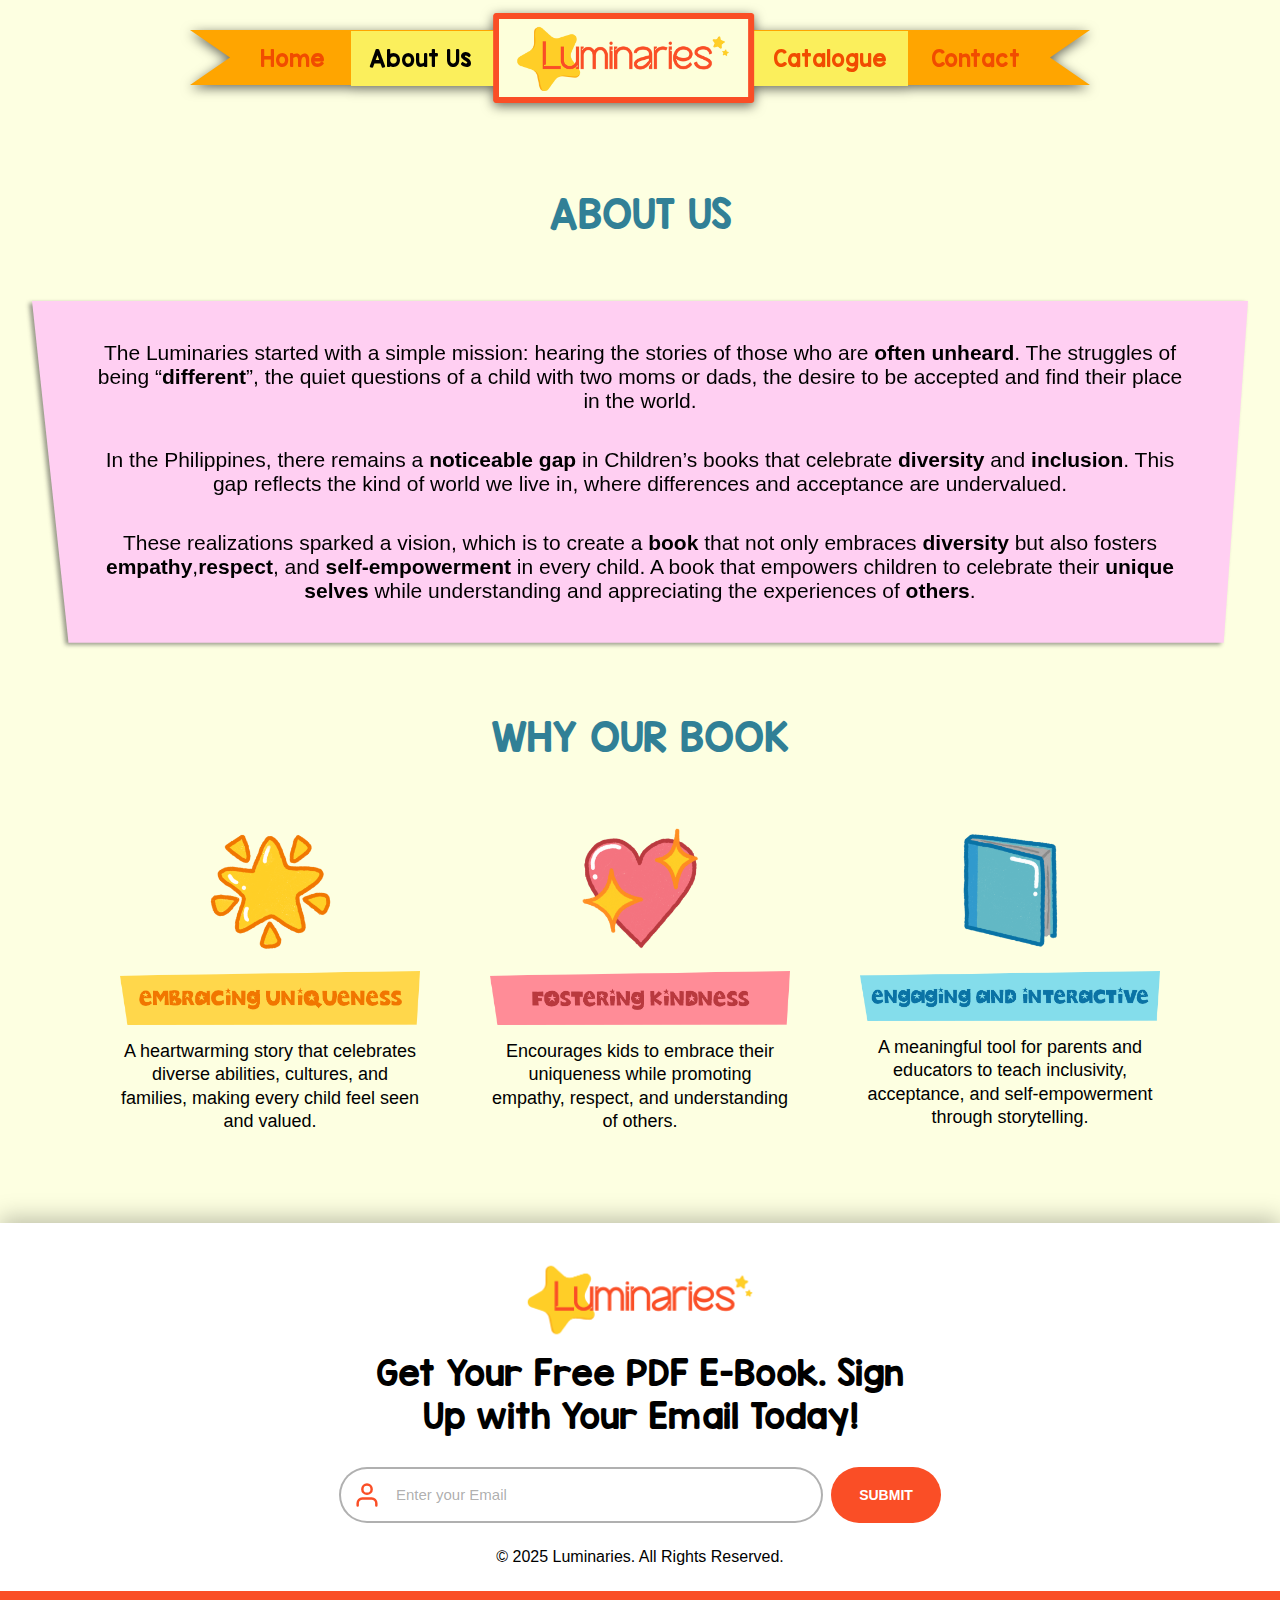
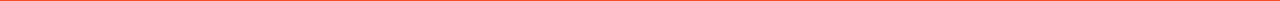
==== about-us.html @ 91372542 "initial commit" ====
<!DOCTYPE html>
<html lang="en">

<head>
  <meta charset="UTF-8">
  <meta name="viewport" content="width=device-width, initial-scale=1.0">
  <title>Luminaries | About Us</title>
  <link rel="icon" type="image/png" href="images/logos/mobile-logo.png">
  <link rel="stylesheet" href="https://cdnjs.cloudflare.com/ajax/libs/font-awesome/6.4.2/css/all.min.css">
  <link rel="stylesheet" href="css/style.css">
</head>

<body class="about-us-page">
  <div class="scroll-top">
    <img src="images/icons/arrow-up.svg" alt="Arrow Up">
  </div>
  <header class="header show-for-desktop">
    <nav class="navbar">
      <a href="index.html" class="nav-logo">
        <img src="images/logos/Logo Border.png" alt="Logo">
      </a>
      <div class="nav-menus">
        <ul class="nav-menu-left">
          <li class="nav-item">
            <span>
              <a href="index.html">Home</a>
            </span>
          </li>
          <li class="nav-item">
            <span class="about-us-nav">
              <a href="about-us.html" class="active">About Us</a>
            </span>
          </li>
        </ul>
        <ul class="nav-menu-right">
          <li class="nav-item">
            <span class="catalogue-nav">
              <a href="catalogue.html">Catalogue</a>
            </span>
          </li>
          <li class="nav-item">
            <span>
              <a href="contact.html">Contact</a>
            </span>
          </li>
        </ul>
      </div>
    </nav>
  </header>
  <header class="header show-for-mobile">
    <nav class="navbar">
      <a href="index.html" class="nav-logo">
        <img src="images/logos/logo.png" alt="Logo">
      </a>
      <div class="nav-menus">
        <ul>
          <li class="nav-item">
            <span><a href="index.html">Home</a></span>
          </li>
          <li class="nav-item">
            <span><a href="about-us.html" class="active">About Us</a></span>
          </li>
          <li class="nav-item">
            <span><a href="catalogue.html">Catalogue</a></span>
          </li>
          <li class="nav-item">
            <span><a href="contact.html">Contact</a></span>
          </li>
        </ul>

      </div>
      <div class="hamburger"><i class="fas fa-bars"></i><i class="fa-solid fa-xmark"></i></div>
    </nav>
  </header>
  <section class="about-us-section">
    <h2>about us</h2>
    <div class="shadow-wrapper">
      <div class="about-us-text-container">
        <div class="text-overlay">
          <p>
            The Luminaries started with a simple mission: hearing the stories of those who are <span> often
              unheard</span>. The
            struggles of being “<span>different</span>”, the quiet questions of a child with two moms or dads, the
            desire to be
            accepted and find their place in the world.
          </p>
          <p>
            In the Philippines, there remains a <span> noticeable gap </span> in Children’s books that celebrate
            <span>diversity</span> and
            <span>inclusion</span>. This gap reflects the kind of world we live in, where differences and acceptance
            are
            undervalued.
          </p>
          <p>
            These realizations sparked a vision, which is to create a <span> book </span> that not only embraces
            <span> diversity </span>
            but also fosters <span>empathy</span>,<span>respect</span>, and<span> self-empowerment</span> in
            every child. A book that empowers children to
            celebrate their <span>unique selves</span> while understanding and appreciating the experiences of
            <span> others</span>.
          </p>
        </div>
      </div>
    </div>
  </section>

  <section class="about-us-content">
    <h2>Why Our Book</h2>
    <div class="about-card-container">
      <div class="about-us-card">
        <img src="images/Embracing Uniqueness.PNG" alt="Main Image" class="about-us-card-main-img">
        <img src="images/embracing uniqueness1.png" alt="Sub Image" class="about-us-card-sub-img">
        <p>A heartwarming story that celebrates diverse abilities, cultures, and families, making every child feel seen
          and valued.</p>
      </div>
      <div class="about-us-card">
        <img src="images/Fostering Kindness.PNG" alt="Main Image" class="about-us-card-main-img">
        <img src="images/fostering kindness1.png" alt="Sub Image" class="about-us-card-sub-img">
        <p>Encourages kids to embrace their uniqueness while promoting empathy, respect, and understanding of others.
        </p>
      </div>
      <div class="about-us-card">
        <img src="images/Engaging and Interactive.PNG" alt="Main Image" class="about-us-card-main-img">
        <img src="images/engaging and interactive1.png" alt="Sub Image" class="about-us-card-sub-img">
        <p>A meaningful tool for parents and educators to teach inclusivity, acceptance, and self-empowerment through
          storytelling.</p>
      </div>
    </div>
  </section>
  <footer>
    <div class="newsletter-box">
      <img src="images/logos/logo.png" alt="logo borderless">
      <div id="newsletter">
        <h1>Get Your Free PDF E-Book.
          Sign Up with Your Email Today!</h1>
        <form action="/" class="inline-form-1">
          <input type="email" name="email" id="email" placeholder="Enter your Email" required />
          <input type="submit" value="Submit">
        </form>
      </div>
      <p>© 2025 Luminaries. All Rights Reserved.</p>
    </div>
    <div class="footer-bottom"></div>
  </footer>
</body>
<script src="js/script.js"></script>

</html>
---- css/style.css ----
/* fonts */


* {
  box-sizing: border-box;
  padding: 0;
  margin: 0;
  outline: none;
}

@font-face {
  font-family: KgRedHands;
  src: url(fonts/KGRedHands.ttf);
}

html {
  scroll-behavior: smooth;
  overflow-x: hidden;
}

a {
  text-decoration: none;
  color: #fff;
}

ul,
li {
  list-style: none;
}

body {
  font-family: 'Poppins', sans-serif;
  overflow-x: hidden;
  overflow-y: visible;
  width: 100%;
  background-color: #c4f9ff;
}

.scroll-top {
  height: 36px;
  width: 36px;
  background-color: #318096;
  position: fixed;
  bottom: 30px;
  right: 35px;
  cursor: pointer;
  border-radius: 50%;
  box-shadow: 0px 0px 20px rgba(0, 0, 0, 0.226);
  transition: 0.3s ease-in-out transform;
  display: flex;
  opacity: 0;
  transition: opacity 0.2s ease-in-out;
  align-items: center;
  justify-content: center;
  z-index: 50;
}

.scroll-top.active {
  opacity: 1;
  transition: 0.2s ease-in-out;
}

.scroll-top:hover {
  background-color: #28687a;
  transition: 0.2s ease-in-out;
}

/* navigation bar */
header {
  position: fixed;
  top: 0;
  transition: all 0.3s ease;
  z-index: 999999999999999999999999999999999999999999999999999999999999999999999999999999999999999999;
  padding: 30px;
  justify-content: center;
  align-items: center;
  display: flex;
  width: 100%;
}

.nav-menus a.active {
  color: black !important;
}

header.scrolled {
  background: #8ee7fd;
}

.navbar {
  position: relative;
  background: transparent;
  height: 55px;
  padding: 0 20px;
  display: flex;
  justify-content: space-between;
  align-items: center;
  max-width: 900px;
  margin: 0 auto;
  overflow: visible;
  filter: drop-shadow(0 3px 6px rgba(0, 0, 0, 0.589));
}

.navbar::before {
  content: '';
  position: absolute;
  top: 0;
  left: 0;
  width: 100%;
  height: 100%;
  background-color: orange;
  clip-path: polygon(0% 0%, 100% 0%, calc(100% - 40px) 50%, 100% 100%, 0% 100%, 40px 50%);
  z-index: -1;
  filter: drop-shadow(5px 10px 40px rgb(0, 0, 0));
}

.nav-logo {
  position: absolute;
  left: 48.175%;
  transform: translateX(-50%);
  height: 90px;
  width: auto;
  z-index: 1001;
  display: block;
}

.nav-logo img {
  height: 100%;
  width: auto;
  display: block;
}

.nav-menus {
  display: flex;
  justify-content: space-between;
  width: 100%;
}

.nav-menu-left,
.nav-menu-right {
  display: flex;
  gap: 45px;
  list-style: none;
  margin: 0 50px;
}

.nav-item a {
  color: rgb(241, 76, 0);
  text-decoration: none;
  font-size: 1.3rem;
  font-family: KgRedHands, 'sans-serif';
  font-weight: 500;
  transition: color 0.3s ease;
}

.nav-item a:hover {
  color: #333;
}

.about-us-nav,
.catalogue-nav {
  position: relative;
  z-index: 1;
}

.about-us-nav::before,
.catalogue-nav::before {
  content: "";
  position: absolute;
  top: -22px;
  bottom: 0;
  background-color: #FBEF5C;
  z-index: -1;
  height: 55px;
}

.about-us-nav::before {
  left: -18px;
  right: -40px;
}

.catalogue-nav::before {
  left: -25px;
  right: -22px;
}

/* Responsive Design */
.hamburger i {
  position: absolute;
  top: 50%;
  left: 50%;
  font-size: 27px;
  color: #FA4E26;
  transform: translate(-50%, -50%);
  transition: transform 0.3s ease, opacity 0.3s ease;
  z-index: 99999999999999999999999999999999999999999999999;
  cursor: pointer;
}

/* Initial state for the hamburger icon */
.hamburger i.fa-bars {
  opacity: 1;
  transform: translate(-50%, -50%) rotate(0deg);
}

/* Initial state for the X icon - hidden and slightly rotated */
.hamburger i.fa-xmark {
  opacity: 0;
  transform: translate(-50%, -50%) rotate(45deg);
}

/* When active, swap the states */
.hamburger.active i.fa-bars {
  opacity: 0;
  transform: translate(-50%, -50%) rotate(-45deg);
}

.hamburger.active i.fa-xmark {
  opacity: 1;
  transform: translate(-50%, -50%) rotate(0deg);
}

@media screen and (min-width: 947px) {
  .show-for-desktop {
    display: block;
  }

  .show-for-mobile {
    display: none;
  }
}

@media screen and (max-width: 947px) {
  .show-for-desktop {
    display: none;
  }

  .show-for-mobile {
    display: block;
    overflow: hidden;
  }

  .navbar {
    filter: none;
  }

  .navbar::before {
    background-color: transparent;
    box-shadow: none;
    filter: drop-shadow(0);
  }

  .nav-logo {
    position: relative !important;
    left: -60px !important;
    transform: none !important;
    height: 70px !important;
    margin-left: 20px;
  }

  .hamburger {
    position: relative;
    display: block;
    order: 2;
    margin-right: -5px;
    z-index: 999999999999999999999999999999999999999999999999999999;
  }

  .nav-menus {
    position: fixed;
    left: -100%;
    top: -80px;
    flex-direction: column;
    background: orange;
    width: 100%;
    height: calc(100vh - 75px);
    transition: left 0.3s ease;
    padding: 20px 0;
    z-index: 1000;
    display: flex;
    height: 1000px;
    justify-content: center;
    align-items: center;
    text-align: center;
  }

  .nav-item {
    list-style: none;
    padding: 20px;
  }

  .nav-item a {
    color: #000;
    font-size: 28px;
  }

  /* Fix: active state to slide in */
  .nav-menus.active {
    left: 0;
  }
}

.hero-section {
  max-width: 1720px;
  margin: 0 auto;
  padding: 10rem 17rem 0 3rem;
  display: flex;
  flex-wrap: wrap;
  gap: 2rem;
  height: auto;
  width: 100%;
  align-items: center;
  background-color: #c4f9ff;
}

.text-content {
  flex: 1 1 50%;
  min-width: 300px;
}

.image-content {
  position: relative;
  flex: 1 1 30%;
  min-width: 300px;
}

.hero-text img {
  width: 100%;
  height: auto;
  max-width: 550px;
  margin-bottom: 2rem;
}

.description {
  font-size: clamp(1rem, 2vw, 1.25rem);
  line-height: 1.5;
  color: #333;
  margin-bottom: 2rem;
  max-width: 420px;
}

.cta-button {
  display: inline-block;
  padding: 1rem 2.5rem;
  font-size: 1.1rem;
  background-color: #fa4e26;
  color: white;
  text-decoration: none;
  text-transform: uppercase;
  border-radius: 10px;
  transition: background 0.3s ease;
  font-weight: 600;
}

.cta-button:hover {
  background-color: #bb3a1d;
}

.hero-image {
  height: auto;
  width: 750px;
  transition: transform 0.2s ease-in-out;
}

.kids-content-container {
  display: flex;
  flex-direction: column;
  align-items: center;
  padding: 6rem 1rem 7rem 1rem;
  gap: 5rem;
  width: 100%;
  box-sizing: border-box;
}

.kids-container {
  display: grid;
  grid-template-columns: auto 1fr;
  align-items: center;
  gap: 2rem;
  width: 100%;
  max-width: 1200px;
  padding: 0 1rem;
  box-sizing: border-box;
}

.character-img {
  max-width: 270px;
  width: 100%;
  height: auto;
  margin-right: 60px;
  margin-left: -5px;
}

.kids-text-container {
  position: relative;
  display: inline-block;
  text-align: center;
  width: 100%;
  transition: transform 0.2s ease-in-out;
}

.hero-image:hover {
  transform: rotate(3.5deg);
}

.kids-text-container:nth-child(1):hover {
  transform: rotate(3.5deg);
}

.kids-text-container:nth-child(2):hover {
  transform: rotate(-3.5deg);
}

.kids-text-container:nth-child(3):hover {
  transform: rotate(-3.5deg);
}

.kids-text-container:nth-child(4):hover {
  transform: rotate(3.5deg);
}


.main-textbox {
  position: relative;
  display: block;
  z-index: 1;
  width: 100%;
  max-width: 722px;
  height: 185px;
}

.kids-text-container p {
  position: absolute;
  line-height: 1.3;
  top: 54%;
  left: 42.5%;
  transform: translate(-50%, -50%);
  width: 100%;
  margin: 0;
  z-index: 2;
  font-size: 1.2rem;
  text-align: left;
  color: #000;
  max-width: 670px;
  padding: 15px;
  box-sizing: border-box;
  font-size: 20px;
}

.textbox-img {
  position: absolute;
  top: -70px;
  left: 45%;
  transform: translateX(-50%);
  z-index: 3;
  width: 269px;
  filter: drop-shadow(-3px 2px 2px rgba(32, 32, 32, 0.459));
  height: auto;
}

.main-content {
  padding: 200px 0 0;
  background: url(img/bg-grass.png);
  background-size: cover;
  position: relative;
  height: auto;
  display: flex;
  justify-content: center;
  align-items: center;
  gap: 2rem;
  overflow-x: hidden;
  width: 100%;
  flex-direction: column;
}

.main-content .video-reel-header {
  position: relative;
  z-index: 99999;
  margin: 16rem 0 2rem 0;
}

.main-content .video-reel-header img {
  height: auto;
  width: 100%;
}

.video-wrapper {
  position: relative;
  width: 100%;
  padding: 0 50px 0 50px;
  justify-content: center;
  align-items: center;
  display: flex;
}

.video-container {
  position: relative;
  z-index: 99999;
  background-color: #D9D9D9;
  width: 100%;
  max-width: 1100px;
}

.video-container video {
  width: 100%;
  height: 100%;
  object-fit: contain;
  display: block;
}

.about-us-page {
  font-family: 'Poppins', sans-serif;
  background-color: #fdffe1;
}

.about-us-section {
  position: relative;
  width: 100%;
  display: flex;
  flex-direction: column;
  align-items: center;
  padding: 10rem 2rem 0 2rem;
}

.about-us-section h2 {
  position: absolute;
  top: 190px;
  text-transform: uppercase;
  font-family: KgRedHands, 'sans-serif';
  font-weight: 100;
  color: #318096;
  font-size: 48px;
}

.shadow-wrapper {
  filter: drop-shadow(-3px 2px 2px rgba(32, 32, 32, 0.459));
  display: flex;
  justify-content: center;
  width: 100%;
}

.about-us-text-container span {
  font-weight: 600;
}

.about-us-text-container {
  position: relative;
  display: flex;
  width: 100%;
  max-width: 1239px;
  background-color: #FFCFF2;
  height: auto;
  margin-top: 8.8rem;
  justify-content: center;
  transition: transform 0.2s ease-in-out;
  align-items: center;
  filter: drop-shadow(-3px 2px 2px rgba(32, 32, 32, 0.459));
  padding: 0 2rem 0 2rem;
  clip-path: polygon(0% 0%,
      100% 0%,
      95% 100%,
      3% 100%);
  -webkit-clip-path: polygon(0% 0%,
      100% 0%,
      98% 100%,
      3% 100%);
}

.about-us-text-container:hover {
  transform: rotate(1.5deg);
}

.text-overlay {
  width: 100%;
  max-width: 1100px;
  height: 100%;
  font-size: 21px;
  display: flex;
  flex-direction: column;
  justify-content: center;
  align-items: center;
  padding: 40px 0 40px 0;
  box-sizing: border-box;
  text-align: center;
  gap: 20px;
  color: #000;
  font-weight: 100;
}

.text-overlay p {
  margin-bottom: 15px;
}

.text-overlay p:last-child {
  margin-bottom: 0;
}

.about-us-content {
  width: 100%;
  display: flex;
  flex-direction: column;
  align-items: center;
  padding-bottom: 70px;
}

.about-us-content h2 {
  text-transform: uppercase;
  font-family: KgRedHands, 'sans-serif';
  font-weight: 100;
  color: #318096;
  font-size: 48px;
  margin: 60px 0 50px 0;
}

.about-card-container {
  display: flex;
  flex-direction: row;
  justify-content: center;
  gap: 30px;
  width: 100%;
}

.about-us-card {
  display: flex;
  flex-direction: column;
  align-items: center;
  text-align: center;
  padding: 15px;
  border-radius: 8px;
  max-width: 480px;
  width: 100%;
  transition: transform 0.2s ease-in-out;
}

.about-us-card:hover {
  transform: rotate(1.5deg);
}

.about-us-card p {
  font-size: 20px;
  width: 100%;
  max-width: 360px;
  line-height: 1.3;
}

.about-us-card .about-us-card-main-img {
  width: 100%;
  height: auto;
  margin-bottom: 10px;
  max-width: 180px;
}

.about-us-card .about-us-card-sub-img {
  width: 100%;
  height: auto;
  margin-bottom: 10px;
  max-width: 390px;
}

.books-container {
  position: relative;
  display: flex;
  position: relative;
  justify-content: center;
  align-items: center;
  gap: 20px;
  padding: 100px 0 100px 0;
  margin-top: 8.5rem;
}

.books-container h2 {
  position: absolute;
  top: 60px;
  text-transform: uppercase;
  font-family: KgRedHands, 'sans-serif';
  font-weight: 100;
  color: #318096;
  font-size: 48px;
}

.book {
  position: relative;
  width: 100%;
  max-width: 450px;
  display: flex;
  flex-direction: column;
  align-items: center;
  height: 520px;
  text-align: center;
}

.book img {
  position: absolute;
  width: 990px;
  top: -110px;
  transition: transform 0.2s ease-in-out;
}

.book p {
  position: absolute;
  bottom: 30px;
  width: 100%;
  max-width: 270px;
  line-height: 1.5;
  text-align: center;
  font-weight: 600;
  font-size: 24px;
  color: #000000d7;
}


/* Style the button */
.read-btn {
  position: absolute;
  bottom: -55px;
  padding: 11px 0;
  width: 100%;
  max-width: 134px;
  height: 43px;
  background-color: #0D6896;
  transition: background 0.3s ease;
  color: white;
  font-size: 20px;
  text-transform: uppercase;
  text-decoration: none;
  border-radius: 12px;
  font-weight: 500;
  z-index: 9999;
  box-shadow: 0px 4px 4px 0px rgba(0, 0, 0, 0.25),
    0px 4px 4.7px -2px rgba(0, 0, 0, 0.25);
}

.book:nth-of-type(1) .read-btn:hover {
  background-color: #0a3d57;
  transition: background 0.3s ease;
}

.book:nth-of-type(2) .read-btn:hover {
  background-color: #573a72;
  transition: background 0.3s ease;
}

.book:nth-of-type(3) .read-btn:hover {
  background-color: #721b1b;
  transition: background 0.3s ease;
}


.book:nth-of-type(2) .read-btn {
  background-color: #6F4E8D;
  transition: background 0.3s ease;
}

.book:nth-of-type(3) .read-btn {
  background-color: #962424;
  transition: background 0.3s ease;
}


.merch-container {
  position: relative;
  display: grid;
  grid-template-columns: 1fr 1fr;
  margin: 0 auto;
  align-items: center;
  max-width: 1280px;
  margin-top: 120px;
  margin-bottom: 60px;
}

.merch-container h2 {
  position: absolute;
  top: -90px;
  left: 50%;
  transform: translateX(-50%);
  text-transform: uppercase;
  font-family: KgRedHands, 'sans-serif';
  font-weight: 100;
  color: #318096;
  font-size: 48px;
}

.merch-container img {
  width: 100%;
  height: auto;
  max-width: 390px;
}

.merch-card {
  margin-top: 40px;
  justify-content: center;
  align-items: center;
  display: flex;
  flex-direction: column;
  text-align: center;
  transition: transform 0.2s ease-in-out;
}

.merch-card:hover {
  transform: rotate(-1.5deg);
}

.merch-card:nth-child(3):hover {
  transform: rotate(1.5deg);
}


.merch-card p {
  width: 100%;
  padding: 30px;
  line-height: 1.5;
  max-width: 380px;
  font-weight: 600;
  font-size: 26px;
  color: #000000d7;
}


.contact-page {
  height: auto;
  width: 100%;
  background-color: #fdffe1;
}

footer {
  position: relative;
  width: 100%;
  height: auto;
}

.contact-page footer {
  background: url(img/clouds.png);
  background-size: cover;
  position: relative;
  height: auto;
  display: flex;
  justify-content: center;
  align-items: center;
  gap: 2rem;
  overflow-x: hidden;
  width: 100%;
  flex-direction: column;
}

.contact-page .newsletter-box {
  background-color: transparent;
  box-shadow: none;
  overflow: hidden;
  height: 700px;
}

.contact-page .newsletter-box img {
  width: 100%;
  height: auto;
  max-width: 250px;
  margin-top: 320px;
}

.newsletter-box {
  position: relative;
  overflow: visible;
  height: auto;
  background-size: cover;
  background-position: center;
  text-align: center;
  background-color: #fff;
  padding: 30px 0 35px 0;
  z-index: 5;
  box-shadow: 0 -5px 21.7px 0 #00000040;
}


.cloud-bg img {
  position: absolute;
  height: auto;
  bottom: 0;
  left: 0;
}

.newsletter-box img {
  width: 100%;
  height: auto;
  max-width: 250px;
}

#newsletter {
  position: relative;
  z-index: 2;
  width: 100%;
  justify-content: center;
  align-items: center;
  display: flex;
  flex-direction: column;
  margin-bottom: 20px;
}

#newsletter h1 {
  color: #000000;
  margin-bottom: 5px;
  max-width: 530px;
  width: 100%;
  font-weight: 400;
  font-family: KgRedHands, 'sans-serif';
}

#newsletter p {
  color: #000000;
  margin-top: 10px;
  font-weight: 300;
}

.inline-form {
  margin: 20px 0 0;
  display: flex;
  flex-direction: row;
  width: 100%;
  max-width: 610px;
}


.inline-form input {
  flex: 1;
  margin: 5px 4px;
  font-size: 14px;
  padding: 12px 20px;
  border-radius: 30px;
  border: 2px solid #0000004f;
}

.inline-form-1 {
  margin: 20px 0 0;
  display: flex;
  flex-direction: row;
  width: 100%;
  max-width: 610px;
}

.inline-form-1 input {
  flex: 1;
  margin: 5px 4px;
  font-size: 14px;
  padding: 12px 20px;
  border-radius: 30px;
  border: 2px solid #0000004f;
}

footer input[type="email"] {
  width: 400px;
  background: url('img/user-regular.svg') no-repeat 12px center;
  background-size: 28px 28px;
  padding-left: 55px;
}

input[type="email"]::placeholder {
  color: #4141416e;
  font-size: 15px;
}


input[type="submit"] {
  cursor: pointer;
  border: none;
  background: #FA4E26;
  max-width: 110px;
  width: 100%;
  color: #FFFFFF;
  text-align: center;
  font-weight: 600;
  text-transform: uppercase;
  transition: background 0.3s ease;
  padding: 20px 0;
}

input[type="submit"]:hover,
input[type="submit"]:focus,
input[type="submit"]:active {
  background: #d3401f;
}

.footer-bottom {
  position: absolute;
  bottom: 0;
  width: 100%;
  height: 10px;
  background-color: #FA4E26;
  z-index: 6;
}

.contact-section {
  height: auto;
  width: 100%;
  background-color: #fdffe1;
  justify-content: center;
  align-items: center;
  display: flex;
  flex-direction: column;
  padding-top: 8rem;
}

.contact-container {
  position: relative;
  display: grid;
  grid-template-columns: 1fr 1fr;
  width: 100%;
  max-width: 1680px;
  margin: 60px 20px 80px 10rem;
  padding-right: 120px;
  height: auto;
}

.contact-details {
  position: relative;
  padding: 0 0 20px 0;
  width: 100%;
  height: auto;
  max-width: 700px;
  font-family: KgRedHands, 'sans-serif';

}

.contact-details h1 {
  margin-top: -15px;
  text-transform: capitalize;
  color: #ffa447;
  font-size: 70px;
  margin-bottom: 20px;

}

.contact-details h2 {
  margin-top: 0;
  color: #ffa447;
  font-size: 24px;
  font-weight: 500;
}

.contact-details-1 {
  margin-left: 7px;
  text-align: justify;
}

.contact-details-2 {
  margin-left: 10px;
  text-align: justify;
}

.luminaries-contact-slogan-text {
  margin-left: 13px;
}

.luminaries-contact-number {
  margin-left: 2px;
}

.luminaries-contact-book-text {
  margin-left: 5px;
}

.contact-gmail-text {
  margin-left: 3px;
}

.contact-city-text {
  margin-left: 1px;
}


.contact-details .contact-ending-header {
  margin-top: 40px;
  font-size: 24px;
  font-weight: 500;
  margin-bottom: -20px;
  padding-right: 20px;
}

.contact-details .contact-description {
  margin-left: 5px;
  font-size: 16px;
  width: 100%;
  max-width: 450px;
  line-height: 1.5;
  color: #000;
  font-weight: 700;
  font-family: 'Poppins', sans-serif;
  margin-left: 0px;
}

.contact-item {
  display: flex;
  align-items: center;
  gap: 70px;
  margin-bottom: 15px;
  margin-top: 20px;
  font-family: 'Poppins', sans-serif;
}


.contact-a {
  color: #000;
}

.contact-item p {
  text-align: left;
  font-style: italic;
  font-weight: 600;
  color: #000000e1;
}

.phone-icon {
  width: 25px;
  height: 25px;
}

.email-icon {
  width: 25px;
  height: 25px;
}

.location-icon {
  width: 35px;
  height: 35px;
  margin-left: -5px;
}

.facebook-logo {
  width: 17px;
  height: 28px;
}

.instagram-logo {
  width: 30px;
  height: 30px;
  margin-left: -5px;
}

/* Optional styling for horizontal rule */
.contact-container hr {
  border: none;
  border-top: 2px solid #E16B6D;
  margin: 20px 0;
  width: 100%;
  max-width: 650px;
}

.contact-form-container {
  display: flex;
  padding-left: 30px;
}

.form-card {
  background: #ffd2d2;
  padding: 55px;
  width: 100%;
  max-width: 680px;
  box-shadow: 0 2px 5px rgba(0, 0, 0, 0.1);
  border-radius: 60px;
  border: #ff8fa0 2px solid;
}

.form-group {
  margin-bottom: 15px;
}

.form-card label {
  display: block;
  margin-bottom: 5px;
  font-weight: 600;
}

.form-card input[type="text"],
.form-card input[type="email"],
.form-card textarea {
  width: 100%;
  padding: 15px;
  border: 1px solid #ccc;
  font-family: 'Poppins', sans-serif;
  border-radius: 16px;
}

.form-card textarea {
  resize: vertical;
  height: 150px;
}

.form-row {
  display: grid;
  grid-template-columns: repeat(2, 1fr);
  gap: 20px;
}

/* For full width elements */
.full-width {
  grid-column: 1 / -1;
}

button[type="submit"] {
  background: #ff8fa0;
  color: #fff;
  border: none;
  padding: 12px 20px;
  border-radius: 10px;
  cursor: pointer;
  transition: background 0.3s ease;
  text-transform: uppercase;
}

button[type="submit"]:hover {
  background: #bd616f;
}

@media (max-width: 1700px) {
  .hero-image {
    height: auto;
    width: 750px;
    padding-right: 80px;
  }
}

@media (max-width: 1440px) {
  .about-card-container {
    display: flex;
    flex-direction: row;
    justify-content: center;
    width: 100%;
    padding: 0 20px 0 20px;
  }

  .contact-container hr {
    border: none;
    border-top: 2px solid #E16B6D;
    margin: 20px 0;
    width: 100%;
    max-width: 450px;
  }

  .about-us-section h2 {
    top: 190px;
    font-size: 40px;
  }

  .about-us-content h2 {
    font-size: 40px;
    margin: 70px 0 40px 0;
  }

  .about-us-card {
    display: flex;
    flex-direction: column;
    align-items: center;
    text-align: center;
    padding: 15px;
    border-radius: 8px;
    max-width: 430px;
    width: 100%;
  }

  .about-us-card p {
    font-size: 18px;
    width: 100%;
    max-width: 320px;
    margin-top: 5px;
    line-height: 1.3;
  }

  .about-us-card .about-us-card-main-img {
    width: 100%;
    height: auto;
    margin-bottom: 10px;
    max-width: 160px;
  }

  .about-us-card .about-us-card-sub-img {
    width: 100%;
    height: auto;
    margin-bottom: 10px;
    max-width: 360px;
  }

  .books-container {
    gap: 20px;
  }

  .book {
    max-width: 370px;
    margin-top: 10px;
  }

  .book img {
    width: 850px;
  }

  .book p {
    position: absolute;
    bottom: 100px;
    width: 100%;
    max-width: 250px;
    line-height: 1.5;
    text-align: center;
    font-weight: 600;
    font-size: 22px;
  }

  .books-container h2 {
    position: absolute;
    top: 60px;
    text-transform: uppercase;
    font-family: KgRedHands, 'sans-serif';
    font-weight: 100;
    color: #318096;
    font-size: 43px;
  }

  /* Style the button */
  .read-btn {
    bottom: 25px;
  }

  .merch-container {
    max-width: 1100px;
    margin-top: 50px;
    margin-bottom: 100px;
  }

  .merch-container h2 {
    position: absolute;
    top: -70px;
    font-size: 43px;
  }

  .merch-container img {
    width: 100%;
    height: auto;
    max-width: 320px;
  }

  .merch-card {
    margin-top: 40px;
  }

  .merch-card p {
    width: 100%;
    padding: 30px;
    line-height: 1.5;
    max-width: 380px;
    font-weight: 600;
    font-size: 23px;
    color: #000000d7;
  }
}

@media (max-width: 1352px) {
  .hero-section {
    padding-right: 14rem;
  }

  .image-content {
    position: relative;
    flex: 1 1 30%;
    max-width: 300px;
    margin-right: 70px;
  }

  .hero-text img {
    width: 100%;
    height: auto;
    max-width: 470px;
    margin-bottom: 2rem;
  }

  .description {
    font-size: 18px;
    line-height: 1.6;
    color: #333;
    margin-bottom: 2rem;
    max-width: 380px;
  }

  .hero-image {
    height: auto;
    width: 650px;
    padding-right: 80px;
  }
}

@media (max-width: 1280px) {
  .about-us-section h2 {
    top: 190px;
    font-size: 36px;
  }

  .about-us-content h2 {
    font-size: 36px;
    margin: 70px 0 40px 0;
  }

  .about-card-container {
    display: flex;
    flex-direction: row;
    justify-content: center;
    width: 100%;
    padding: 0 20px 0 20px;
  }

  .about-us-card {
    display: flex;
    flex-direction: column;
    align-items: center;
    text-align: center;
    padding: 20px;
    border-radius: 8px;
    max-width: 340px;
    width: 100%;
  }

  .about-us-card p {
    font-size: 18px;
    width: 100%;
    max-width: 310px;
    line-height: 1.3;
  }

  .about-us-card .about-us-card-main-img {
    width: 50%;
    height: auto;
    margin-bottom: 10px;
    max-width: 140px;
  }

  .about-us-card .about-us-card-sub-img {
    width: 100%;
    height: auto;
    margin-bottom: 10px;
    max-width: 320px;
  }
}

@media (max-width: 1250px) {
  .kids-text-container p {
    position: absolute;
    line-height: 1.3;
    top: 54%;
    left: 51%;
    text-align: left;
    color: #000;
    max-width: 590px;
    padding: 15px;
    font-size: 18px;
  }

  .textbox-img {
    left: 50%;
    max-width: 269px;
    width: 100%;
    height: auto;
  }
}

@media (max-width: 1142px) {
  .books-container {
    gap: 20px;
  }

  .book {
    max-width: 330px;
    margin-top: 40px;
  }

  .book img {
    width: 750px;
  }

  .book p {
    position: absolute;
    bottom: 160px;
    width: 100%;
    max-width: 250px;
    line-height: 1.5;
    text-align: center;
    font-weight: 600;
    font-size: 22px;
  }

  /* Style the button */
  .read-btn {
    position: absolute;
    bottom: 85px;
    padding: 11px 0;
    width: 100%;
    max-width: 134px;
    height: 43px;
    background-color: #0D6896;
    color: white;
    font-size: 20px;
    text-transform: uppercase;
    text-decoration: none;
    border-radius: 12px;
    font-weight: 500;
    z-index: 9999;
    box-shadow: 0px 4px 4px 0px rgba(0, 0, 0, 0.25),
      0px 4px 4.7px -2px rgba(0, 0, 0, 0.25);
  }

  .merch-container {
    max-width: 1020px;
    margin-top: 0;
    margin-bottom: 100px;
  }

  .merch-container img {
    width: 100%;
    height: auto;
    max-width: 290px;
  }

  .merch-card {
    margin-top: 40px;
  }

  .merch-card p {
    width: 100%;
    padding: 30px;
    line-height: 1.5;
    max-width: 380px;
    font-weight: 600;
    font-size: 23px;
    color: #000000d7;
  }
}

@media (max-width: 1075px) {
  .hero-image {
    height: auto;
    width: 550px;
    padding-right: 60px;
  }

  .image-content {
    margin-right: 0;
  }
}

@media (max-width: 1023px) {
  .contact-container {
    position: relative;
    display: flex;
    flex-direction: column;
    width: 100%;
    height: auto;
    justify-content: center;
    align-items: center;
    margin: 0;
    padding-right: 25px;
    padding-left: 40px;
  }

  .contact-details {
    position: relative;
    padding: 0 0 20px 0;
    width: 100%;
    height: auto;
    max-width: auto;
    justify-content: center;
    align-items: center;
    display: flex;
    flex-direction: column;
    text-align: center;
  }

  .contact-details h1 {
    margin-top: -15px;
    text-transform: capitalize;
    color: #ffa447;
    font-size: 48px;
    margin-bottom: 20px;
  }

  .contact-details-1 {
    margin-left: 7px;
    text-align: justify;
  }

  .contact-details-2 {
    display: none;
  }

  .luminaries-contact-slogan-text {
    margin-left: 0;
  }

  .luminaries-contact-number {
    margin-left: 0;
  }

  .luminaries-contact-book-text {
    margin-left: 0;
  }

  .contact-gmail-text {
    margin-left: 0px;
  }

  .contact-city-text {
    margin-left: 0px;
  }

  .contact-details .contact-description {
    margin-left: 0;
    font-size: 18px;
    width: 100%;
    max-width: 480px;
    line-height: 1.5;
    color: #000;
    font-weight: 700;
    text-align: center;
  }

  .contact-item {
    display: flex;
    align-items: left;
    gap: 30px;
    padding-left: 50px;
    justify-content: left;
    width: 100%;
    text-align: left;
    margin-bottom: 15px;
    margin-top: 20px;
  }

  .contact-item p {
    text-align: left;
    font-style: italic;
    font-weight: 600;
    color: #000000e1;
  }

  .phone-icon {
    width: 25px;
    height: 25px;
  }

  .email-icon {
    width: 25px;
    height: 25px;
  }

  .location-icon {
    width: 35px;
    height: 35px;
    margin-left: -5px;
  }

  .facebook-logo {
    width: 17px;
    height: 28px;
  }

  .instagram-logo {
    width: 30px;
    height: 30px;
    margin-left: -5px;
  }

  /* Optional styling for horizontal rule */
  .contact-container hr {
    display: none;
  }

  .contact-form-container {
    width: 100%;
    display: flex;
    justify-content: center;
    padding-left: 0;
    margin-right: 20px;
    align-items: center;
  }

  .form-card {
    background: #ffd2d2;
    padding: 55px;
    width: 100%;
    max-width: 900px;
    box-shadow: 0 2px 5px rgba(0, 0, 0, 0.1);
    border-radius: 80px;
    border: #ff8fa0 2px solid;
  }

  .form-group {
    margin-bottom: 15px;
  }

  .form-card label {
    display: block;
    margin-bottom: 5px;
    font-weight: 600;
  }

  .form-card input[type="text"],
  .form-card input[type="email"],
  .form-card textarea {
    width: 100%;
    padding: 15px;
    border: 1px solid #ccc;
    font-family: 'Poppins', sans-serif;
    border-radius: 16px;
  }

  .form-card textarea {
    resize: vertical;
    height: 150px;
  }

  .form-row {
    display: grid;
    grid-template-columns: repeat(2, 1fr);
    gap: 20px;
  }

  /* For full width elements */
  .full-width {
    grid-column: 1 / -1;
  }

  .form-card button[type="submit"] {
    background: #ff8fa0;
    color: #fff;
    border: none;
    padding: 12px 20px;
    border-radius: 10px;
    cursor: pointer;
    transition: background 0.3s ease;
    text-transform: uppercase;
    display: block;
    margin: 0 auto;
  }

  .mobile-social-icons {
    gap: 45px;
    justify-content: center;
    align-items: center;
    display: flex;
    margin-top: 60px;
    margin-bottom: 50px;
  }

  .mobile-social-icons img {
    position: relative;
    height: auto;
    width: 100%;
    cursor: pointer;
    max-width: 210px;
    z-index: 999999;
  }

  .mobile-social-details {
    position: relative;
    justify-content: center;
    align-items: center;
    display: flex;
  }

  .mobile-social-details h2 {
    margin-top: -15px;
    text-transform: capitalize;
    color: #ffa447;
    font-size: 30px;
    margin-bottom: 20px;
    max-width: 400px;
    text-align: center;
    margin-left: 14px;
  }
}

@media (max-width: 948px) {
  .hero-section {
    position: relative;
    flex-direction: column;
    justify-content: center;
    align-items: center;
    width: auto;
    display: flex;
    text-align: center;
    padding: 8.5rem 0 0 0;
    margin-bottom: -230px;
  }

  .contact-form-container {
    display: flex;
    justify-content: center;
    align-items: center;
    flex-direction: column;
  }

  .about-card-container {
    display: flex;
    justify-content: center;
    width: 100%;
    align-items: center;
    flex-direction: column;
    padding: 0 20px;
  }

  .about-us-card {
    display: flex;
    height: auto;
    max-width: 340px;
    width: 100%;
    margin-bottom: -30px;
  }

  .text-overlay {
    width: 100%;
    max-width: 1100px;
    height: 100%;
    font-size: 18px;
    display: flex;
    flex-direction: column;
    justify-content: center;
    align-items: center;
    padding: 40px 0;
    box-sizing: border-box;
    text-align: center;
    gap: 20px;
    color: #000;
    font-weight: 100;
  }

  .text-overlay p {
    margin-bottom: 15px;
  }

  .image-content {
    position: relative;
    flex: 1 1 30%;
    max-width: 300px;
    margin-right: 70px;
    display: flex;
    justify-content: center;
    margin-right: 0;
  }

  .hero-image {
    height: auto;
    width: 650px;
    z-index: 5;
    padding-right: 0;
  }

  .image-content-2 {
    width: 100%;
    max-width: 580px;
    justify-content: center;
    align-items: center;
    display: flex;
    padding: 0 5px;
  }

  .text-content {
    text-align: center;
    justify-content: center;
    align-items: center;
    display: flex;
    flex-direction: column;
  }

  .hero-text img {
    width: 100%;
    height: auto;
    max-width: 430px;
    margin-bottom: 1.5rem;
  }

  .description {
    margin-bottom: 1.5rem;
    max-width: 380px;
    font-size: 16px;
  }

  .description-mobile {
    max-width: 450px;
    font-size: 16px;
  }

  .cta-button {
    text-align: center;
    margin-bottom: -60px;
  }

  .books-container-2 {
    display: flex;
    flex-direction: column;
    align-items: center;
    width: 90%;
    max-width: 1100px;
    margin: 9.5rem auto;
  }

  .books-container-2 h2 {
    text-transform: uppercase;
    font-family: KgRedHands, 'sans-serif';
    font-weight: 100;
    color: #318096;
    font-size: 43px;
    margin-bottom: 20px;
  }

  .book-2 {
    display: flex;
    align-items: center;
    justify-content: center;
    width: 100%;
    max-width: 1500px;
    gap: 90px;
  }

  /* .book-wrapper {
    background-color: blue;
  } */
  .book-text-2 {
    display: flex;
    flex-direction: column;
    justify-content: center;
    text-align: center;
    align-items: center;
    padding: 0 30px;
  }

  .book-text-2 p {
    width: 100%;
    max-width: 220px;
    line-height: 1.5;
    text-align: center;
    font-weight: 600;
    font-size: 22px;
  }

  .book-2 img {
    width: 300px;
    height: auto;
    max-width: 100%;
  }

  .read-btn-3 {
    padding: 11px 0;
    margin-top: 10px;
    width: 100%;
    max-width: 134px;
    height: 43px;
    background-color: #6F4E8D;
    color: white;
    font-size: 20px;
    text-transform: uppercase;
    text-decoration: none;
    border-radius: 12px;
    font-weight: 500;
    z-index: 9999;
    box-shadow: 0px 4px 4px 0px rgba(0, 0, 0, 0.25),
      0px 4px 4.7px -2px rgba(0, 0, 0, 0.25);

  }

  .read-btn-2 {
    padding: 11px 0;
    margin-top: 10px;
    width: 100%;
    max-width: 134px;
    height: 43px;
    background-color: #0D6896;
    color: white;
    font-size: 20px;
    text-transform: uppercase;
    text-decoration: none;
    border-radius: 12px;
    font-weight: 500;
    z-index: 9999;
    box-shadow: 0px 4px 4px 0px rgba(0, 0, 0, 0.25),
      0px 4px 4.7px -2px rgba(0, 0, 0, 0.25);
  }

  .book-2:nth-of-type(3) .read-btn-2 {
    background-color: #962424;
  }

  .book-2:nth-child(odd) {
    flex-direction: row-reverse;
  }

  /* For even books: image on left, text on right */
  .book-2:nth-child(even) {
    flex-direction: row;
  }

  .merch-container {
    position: relative;
    display: grid;
    grid-template-columns: 1fr;
    margin: 0 auto;
    align-items: center;
    max-width: 1280px;
    margin-top: 120px;
    margin-bottom: 60px;
  }
}

@media screen and (min-width: 947px) {
  .show-for-desktop {
    display: block;
  }

  .show-for-desktop-2 {
    display: flex;
  }

  .show-for-mobile {
    display: none;
  }

  .show-for-mobile-2 {
    display: none;
  }
}

@media screen and (max-width: 947px) {
  .show-for-desktop {
    display: none;
  }

  .show-for-desktop-2 {
    display: none;
  }

  .show-for-mobile {
    display: block;
    overflow: hidden;
  }

  .show-for-mobile-2 {
    display: flex;
  }
}

@media (max-width: 818px) {
  .main-content {
    background-size: contain;
    background-repeat: no-repeat;
    /* Add this line */
  }

  .main-content .video-reel-header {
    position: relative;
    z-index: 99999;
    margin: 3rem 0 2rem 0;
  }

  .main-content .video-reel-header img {
    height: auto;
    width: 100%;
    max-width: 400px;
  }

  .main-content .kids-header img {
    height: auto;
    width: 100%;
    max-width: 400px;
    margin-bottom: 45px;
  }

  .kids-content-container {
    background-color: #bbd333;
  }

  .kids-content-container {
    padding: 6rem 1rem 4rem 1rem;
  }
}

@media (max-width: 768px) {
  .kids-container {
    grid-template-columns: 1fr;
    text-align: center;
  }

  .main-textbox {
    width: 100%;
    max-width: 722px;
    height: 145px;
  }

  .kids-text-container {
    margin-bottom: 70px;
  }

  .kids-text-container p {
    text-align: center;
    font-size: 15px;
    padding-right: 25px;
  }

  .textbox-img {
    left: 50%;
    top: -30%;
    max-width: 189px;
    width: 100%;
    height: auto;
  }

  .character-img {
    margin: -80px auto;
    max-width: 150px;
    width: 100%;
    height: auto;
  }
}

@media (max-width: 752px) {
  .books-container-2 {
    display: flex;
    flex-direction: column;
    align-items: center;
    width: 90%;
    max-width: 1100px;
    margin: 9.5rem auto;
  }

  .books-container-2 h2 {
    text-transform: uppercase;
    font-family: KgRedHands, 'sans-serif';
    font-weight: 100;
    color: #318096;
    font-size: 43px;
    margin-bottom: 20px;
  }

  .book-2 {
    display: flex;
    align-items: stretch;
    /* Makes children share the same height */
    justify-content: center;
    width: 100%;
    gap: 50px;
  }

  /* .book-wrapper {
    background-color: blue;
  } */
  .book-2 img {
    width: 220px;
    height: auto;
    /* lets height adjust naturally based on aspect ratio */
    max-width: 100%;
  }

  /* Adjusted style for the text container */
  .book-text-2 {
    width: 220px;
    /* same as the image width */
    display: flex;
    flex-direction: column;
    justify-content: center;
    align-items: center;
    text-align: center;
    margin-right: -1px;
    padding: 0;
    /* remove extra horizontal padding to match the image */
  }

  /* Style for the paragraph inside the text container */
  .book-text-2 p {
    margin: 0;
    /* Reset any default margin */
    line-height: 1.5;
    max-width: 200px;
    font-weight: 600;
    font-size: 18px;
  }

  .read-btn-2 {
    padding: 13px 0;
    margin-top: 10px;
    width: 100%;
    max-width: 104px;
    height: 43px;
    background-color: #0D6896;
    color: white;
    font-size: 20px;
    text-transform: uppercase;
    text-decoration: none;
    border-radius: 12px;
    font-weight: 500;
    z-index: 9999;
    font-size: 16px;
    box-shadow: 0px 4px 4px 0px rgba(0, 0, 0, 0.25),
      0px 4px 4.7px -2px rgba(0, 0, 0, 0.25);
  }

  .book-2:nth-child(odd) {
    flex-direction: row-reverse;
  }

  /* For even books: image on left, text on right */
  .book-2:nth-child(even) {
    flex-direction: row;
  }
}

@media (max-width: 587px) {

  .contact-details h1 {
    margin-top: 15px;
    text-transform: uppercase;
    color: #ffa447;
    font-size: 30px;
    margin-bottom: 10px;
    margin-left: -25px;
  }

  .mobile-social-details h2 {
    margin-top: -15px;
    text-transform: capitalize;
    color: #ffa447;
    font-size: 27px;
    margin-bottom: 20px;
    text-align: center;
  }

  .mobile-social-icons img {
    position: relative;
    height: auto;
    width: 100%;
    max-width: 110px;
    z-index: 999999;
  }

  .mobile-social-icons {
    gap: 15px;
    justify-content: center;
    align-items: center;
    display: flex;
    margin-top: 60px;
    margin-bottom: 50px;
  }

  .form-card {
    background: #ffd2d2;
    padding: 50px 20px 50px 20px;
    width: 100%;
    max-width: 900px;
    box-shadow: 0 2px 5px rgba(0, 0, 0, 0.1);
    border-radius: 80px;
    border: #ff8fa0 2px solid;
  }

  .contact-details-1 {
    text-align: justify;
  }

  .contact-details .contact-description {
    margin-left: 0;
    font-size: 14px;
    width: 100%;
    max-width: 480px;
    line-height: 1.5;
    color: #000;
    font-weight: 700;
    margin-left: -15px;
    text-align: center;
  }

  .contact-item {
    display: flex;
    align-items: left;
    gap: 30px;
    padding-left: 50px;
    margin-left: -50px;
    justify-content: left;
    width: 100%;
    text-align: left;
    margin-bottom: 15px;
    padding-right: 20px;
    margin-top: 20px;
  }

  .contact-item p {
    text-align: left;
    font-style: italic;
    font-weight: 600;
    color: #000000e1;
  }

  .contact-form-container {
    width: 100%;
    display: flex;
    justify-content: center;
    padding-left: 0;
    margin-right: 20px;
    align-items: center;
  }

}

@media (max-width: 550px) {
  .hero-section .hero-image-1 {
    height: auto;
    max-width: 600px;
    z-index: 5;
  }

  .hero-section {
    position: relative;
    flex-direction: column;
    justify-content: center;
    align-items: center;
    width: auto;
    display: flex;
    text-align: center;
    padding: 8.5rem 0 5rem 0;
    margin-bottom: 0;
  }

  .hero-image {
    margin-bottom: -180px;
  }

  .image-content-2 {
    width: 100%;
    max-width: 580px;
    justify-content: center;
    align-items: center;
    display: flex;
    padding-left: 5px;
    padding-right: 5px;
  }
}

@media (max-width: 647px) {
  .newsletter-box {
    padding: 40px 20px;
    justify-content: center;
    align-items: center;
    display: flex;
    width: 100%;
    flex-direction: column;
    display: flex;
  }

  .newsletter-box img {
    width: 100%;
    height: auto;
    max-width: 160px;
    margin-bottom: 20px;
  }


  footer {
    justify-content: center;
    align-items: center;
    display: flex;
    width: 100%;
    flex-direction: column;
    display: flex;
  }

  #newsletter h1 {
    color: #000000;
    margin-bottom: 5px;
    max-width: 400px;
    width: 100%;
    font-size: 24px;
    font-weight: 400;
    font-family: KgRedHands, 'sans-serif';
  }

  footer input[type="email"] {
    display: block;
    margin: 0 25px 0 auto;
    /* Centers the element horizontally */
    max-width: 300px;
    width: 100%;
    background: url('img/user-regular.svg') no-repeat 12px center;
    background-size: 22px 22px;
    padding-left: 40px;
  }

  input[type="email"]::placeholder {
    color: #4141416e;
    font-size: 13px;
  }


  input[type="submit"] {
    cursor: pointer;
    border: none;
    background: #FA4E26;
    max-width: 110px;
    width: 100%;
    color: #FFFFFF;
    text-align: center;
    font-weight: 600;
    text-transform: uppercase;
    padding: 20px 0;
    margin: 0 auto 0 -20px;
    /* Centers the element horizontally */
  }
}

@media (max-width: 550px) {
  .main-content .video-reel-header {
    position: relative;
    z-index: 99999;
    margin: -2rem 0 0.5rem 0;
  }

  .main-content .video-reel-header img {
    height: auto;
    width: 100%;
    max-width: 360px;
  }

  .main-content .kids-header img {
    height: auto;
    width: 100%;
    max-width: 360px;
  }
}


@media (max-width: 549px) {
  .text-content {
    padding: 0 30px 0 30px;
  }

  .cta-button {
    display: inline-block;
    padding: 0.8rem 1.5rem;
    font-size: 0.95rem;
    background-color: #fa4e26;
    color: white;
    text-decoration: none;
    text-transform: uppercase;
    border-radius: 10px;
    transition: background 0.3s ease;
    font-weight: 600;
  }

  .description {
    margin-bottom: 1.1rem;
    max-width: 380px;
    font-size: 14px;
  }

  .description-mobile {
    max-width: 350px;
    font-size: 14px;
  }

  .books-container-2 {
    display: flex;
    flex-direction: column;
    align-items: center;
    width: 90%;
    max-width: 1100px;
    margin: 9.5rem auto;
  }

  .about-us-section {
    padding: 4.5rem 2.1rem 0 2.1rem;
  }

  .about-us-section h2 {
    top: 150px;
    font-size: 30px;
  }

  .about-us-content h2 {
    font-size: 30px;
    margin: 50px 0 0 0;
  }

  .about-us-text-container {
    position: relative;
    display: flex;
    width: 100%;
    max-width: 1239px;
    background-color: #FFCFF2;
    height: auto;
    justify-content: center;
    align-items: center;
    padding: 0 2rem;
    clip-path: polygon(0% 10%,
        100% 0%,
        100% 100%,
        0% 90%);
    -webkit-clip-path: polygon(0% 6%,
        100% 0%,
        100% 100%,
        0% 97%);
  }

  .text-overlay {
    width: 100%;
    max-width: 1100px;
    height: 100%;
    font-size: 18px;
    display: flex;
    line-height: 1.4;
    flex-direction: column;
    justify-content: center;
    align-items: center;
    padding: 80px 0 50px 0;
    box-sizing: border-box;
    text-align: center;
    gap: 20px;
    color: #000;
    font-weight: 100;
  }

  .text-overlay p {
    margin-bottom: 15px;
  }

  .books-container-2 h2 {
    font-size: 36px;
    margin-bottom: 20px;
  }

  .merch-container h2 {
    position: absolute;
    top: -70px;
    text-align: center;
    font-size: 36px;
    width: 100%;
  }

  .book-2 {
    display: flex;
    align-items: stretch;
    justify-content: center;
    width: 100%;
    gap: 10px;
  }

  .book-2 img {
    width: 200px;
    height: auto;
    max-width: 100%;
  }

  .book-text-2 {
    width: 220px;
    padding: 0;
  }

  .book-text-2 p {
    margin-left: 20px;
    max-width: 180px;
    font-size: 16px;
  }

  .maya-catalogue-text {
    margin-left: -35px;
  }

  .read-btn-3 {
    padding: 13px 0;
    margin-left: -15px;
    margin-top: 10px;
    width: 100%;
    max-width: 104px;
    height: 43px;
    background-color: #6F4E8D;
    color: white;
    font-size: 20px;
    text-transform: uppercase;
    text-decoration: none;
    border-radius: 12px;
    font-weight: 500;
    z-index: 9999;
    font-size: 16px;
    box-shadow: 0px 4px 4px 0px rgba(0, 0, 0, 0.25),
      0px 4px 4.7px -2px rgba(0, 0, 0, 0.25);
  }

  .read-btn-2 {
    margin-left: 20px;
  }
}

@media (max-width: 483px) {
  .newsletter-box {
    padding: 40px 20px;
    justify-content: center;
    align-items: center;
    display: flex;
    width: 100%;
    flex-direction: column;
    display: flex;
  }

  .newsletter-box img {
    width: 100%;
    height: auto;
    max-width: 160px;
    margin-bottom: 20px;
  }


  footer {
    justify-content: center;
    align-items: center;
    display: flex;
    width: 100%;
    flex-direction: column;
    display: flex;
  }

  #newsletter h1 {
    color: #000000;
    margin-bottom: 5px;
    max-width: 330px;
    width: 100%;
    font-size: 17px;
    font-weight: 400;
    font-family: KgRedHands, 'sans-serif';
  }

  .inline-form-1 {
    margin: 20px 0 0;
    display: flex;
    flex-direction: row;
    width: 100%;
    max-width: 320px;
  }

  .newsletter-box p {
    font-size: 12px;
    margin-top: 15px;
    margin-bottom: -13px;
  }

  input[type="submit"] {
    cursor: pointer;
    border: none;
    background: #FA4E26;
    max-width: 95px;
    width: 100%;
    color: #FFFFFF;
    text-align: center;
    font-weight: 600;
    text-transform: uppercase;
    padding: 20px 0;
    font-size: 12px;
  }

  input[type="email"]::placeholder {
    font-size: 12px;
  }

  .inline-form-1 input {
    padding: 8px 20px;
  }
}

@media (max-width: 436px) {
  .books-container-2 {
    display: flex;
    flex-direction: column;
    align-items: center;
    width: 90%;
    max-width: 1100px;
    margin: 8.5rem auto;
  }

  .about-us-text-container {
    position: relative;
    display: flex;
    width: 100%;
    max-width: 1239px;
    background-color: #FFCFF2;
    height: auto;
    justify-content: center;
    align-items: center;
    padding: 0 1rem;
    clip-path: polygon(0% 10%,
        /* Top-left: Start 10% down */
        100% 0%,
        /* Top-right: Straight to right (slopes DOWN-RIGHT) */
        100% 100%,
        /* Bottom-right: Full bottom */
        0% 90%
        /* Bottom-left: End 10% up (slopes UP-LEFT) */
      );
    -webkit-clip-path: polygon(0% 7%,
        100% 0%,
        100% 100%,
        0% 96%);
  }

  .text-overlay {
    width: 100%;
    max-width: 1500px;
    height: 100%;
    font-size: 16px;
    display: flex;
    line-height: 1.4;
    flex-direction: column;
    justify-content: center;
    align-items: center;
    padding: 60px 0 40px 0;
    box-sizing: border-box;
    text-align: center;
    gap: 20px;
    color: #000;
    font-weight: 100;
  }

  .books-container-2 h2 {
    font-size: 30px;
    margin-bottom: 20px;
  }

  .merch-container h2 {
    position: absolute;
    top: -70px;
    text-align: center;
    font-size: 30px;
    width: 100%;
  }

  .merch-container {
    max-width: 1020px;
    margin-top: -30px;
    margin-bottom: 50px;
  }

  .merch-container img {
    width: 100%;
    height: auto;
    max-width: 220px;
  }

  .merch-card {
    margin-top: 20px;
  }

  .merch-card p {
    width: 100%;
    padding: 30px;
    line-height: 1.5;
    max-width: 270px;
    font-weight: 600;
    font-size: 16px;
  }

  .book-2 {
    display: flex;
    align-items: stretch;
    justify-content: center;
    width: 100%;
    gap: 10px;
  }

  .book-2 img {
    width: 200px;
    height: auto;
    max-width: 100%;
  }

  .book-text-2 {
    width: 220px;
    padding: 0;
    margin-bottom: 20px;
  }

  .book-text-2 p {
    margin-left: 20px;
    max-width: 130px;
    font-size: 14px;
    font-weight: 700;
  }

  .maya-catalogue-text {
    margin-left: -35px;
  }

  .read-btn-3 {
    padding: 13px 0;
    margin-left: -15px;
    margin-top: 10px;
    width: 100%;
    max-width: 94px;
    height: 43px;
    background-color: #6F4E8D;
    color: white;
    text-transform: uppercase;
    text-decoration: none;
    border-radius: 12px;
    font-weight: 500;
    z-index: 9999;
    font-size: 15px;
    box-shadow: 0px 4px 4px 0px rgba(0, 0, 0, 0.25),
      0px 4px 4.7px -2px rgba(0, 0, 0, 0.25);
  }

  .read-btn-2 {
    padding: 13px 0;
    margin-top: 10px;
    width: 100%;
    max-width: 94px;
    height: 43px;
    background-color: #0D6896;
    color: white;
    font-size: 15px;
    text-transform: uppercase;
    text-decoration: none;
    border-radius: 12px;
    font-weight: 500;
    z-index: 9999;
    box-shadow: 0px 4px 4px 0px rgba(0, 0, 0, 0.25),
      0px 4px 4.7px -2px rgba(0, 0, 0, 0.25);
  }

}

@media (max-width: 420px) {
  .main-content .video-reel-header {
    margin: -4rem 0 0.5rem 0;
  }

  .main-content .video-reel-header img {
    height: auto;
    width: 100%;
    max-width: 310px;
  }

  .main-content .kids-header img {
    height: auto;
    width: 100%;
    max-width: 305px;
  }
}
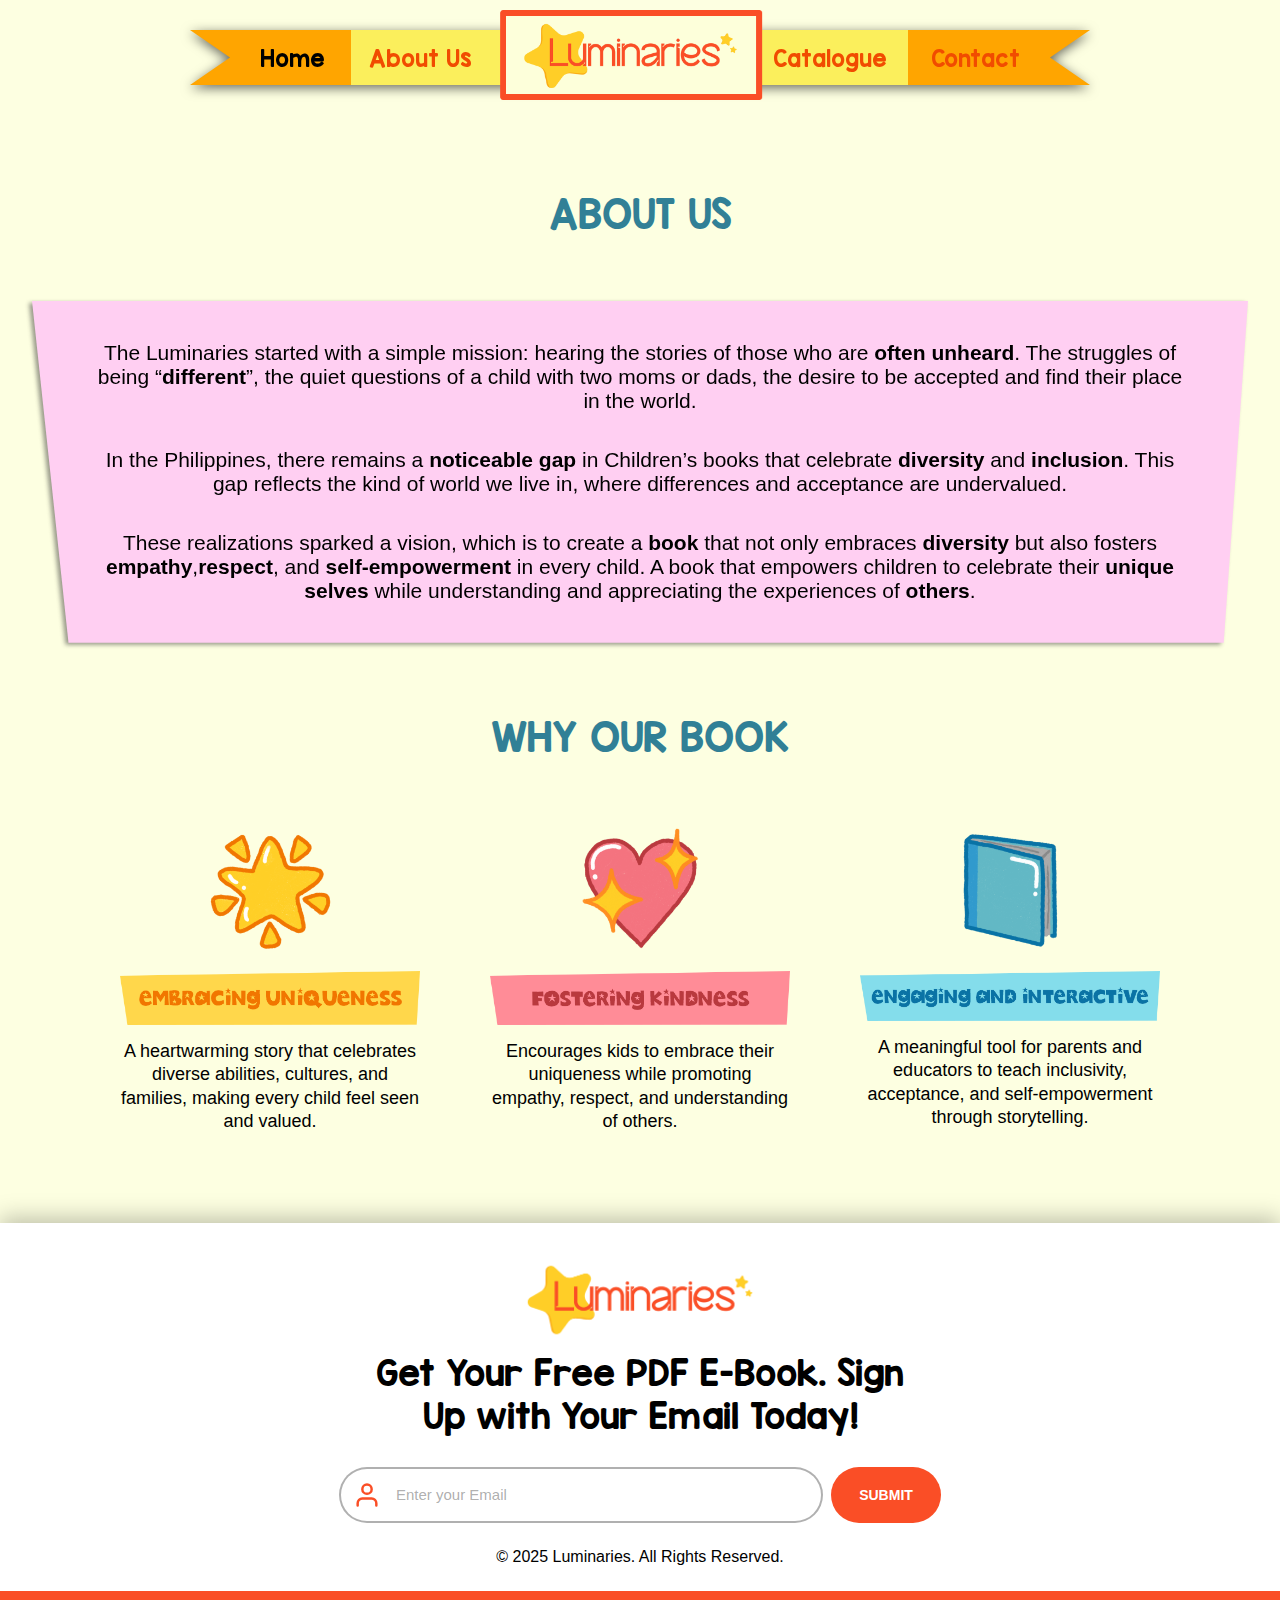
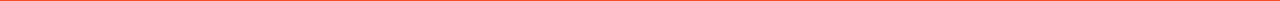
==== commit bd43bff3: "navbar bugfix" ====
--- a/about-us.html
+++ b/about-us.html
@@ -15,38 +15,38 @@
     <img src="images/icons/arrow-up.svg" alt="Arrow Up">
   </div>
   <header class="header show-for-desktop">
+    <a href="index.html" class="nav-logo">
+        <img src="images/logos/Logo Border.png" alt="Logo">
+    </a>
     <nav class="navbar">
-      <a href="index.html" class="nav-logo">
-        <img src="images/logos/Logo Border.png" alt="Logo">
-      </a>
-      <div class="nav-menus">
-        <ul class="nav-menu-left">
-          <li class="nav-item">
-            <span>
-              <a href="index.html">Home</a>
-            </span>
-          </li>
-          <li class="nav-item">
-            <span class="about-us-nav">
-              <a href="about-us.html" class="active">About Us</a>
-            </span>
-          </li>
-        </ul>
-        <ul class="nav-menu-right">
-          <li class="nav-item">
-            <span class="catalogue-nav">
-              <a href="catalogue.html">Catalogue</a>
-            </span>
-          </li>
-          <li class="nav-item">
-            <span>
-              <a href="contact.html">Contact</a>
-            </span>
-          </li>
-        </ul>
-      </div>
+        <div class="nav-menus">
+            <ul class="nav-menu-left">
+                <li class="nav-item">
+                    <span>
+                        <a href="index.html" class="active">Home</a>
+                    </span>
+                </li>
+                <li class="nav-item">
+                    <span class="about-us-nav">
+                        <a href="about-us.html">About Us</a>
+                    </span>
+                </li>
+            </ul>
+            <ul class="nav-menu-right">
+                <li class="nav-item">
+                    <span class="catalogue-nav">
+                        <a href="catalogue.html">Catalogue</a>
+                    </span>
+                </li>
+                <li class="nav-item">
+                    <span>
+                        <a href="contact.html">Contact</a>
+                    </span>
+                </li>
+            </ul>
+        </div>
     </nav>
-  </header>
+</header>
   <header class="header show-for-mobile">
     <nav class="navbar">
       <a href="index.html" class="nav-logo">
--- a/css/style.css
+++ b/css/style.css
@@ -52,7 +52,7 @@
   transition: opacity 0.2s ease-in-out;
   align-items: center;
   justify-content: center;
-  z-index: 50;
+  z-index: 999999999999999999999999999999999999;
 }
 
 .scroll-top.active {
@@ -98,6 +98,7 @@
   margin: 0 auto;
   overflow: visible;
   filter: drop-shadow(0 3px 6px rgba(0, 0, 0, 0.589));
+  overflow: hidden;
 }
 
 .navbar::before {
@@ -105,21 +106,23 @@
   position: absolute;
   top: 0;
   left: 0;
+  background-color: orange;
   width: 100%;
   height: 100%;
-  background-color: orange;
   clip-path: polygon(0% 0%, 100% 0%, calc(100% - 40px) 50%, 100% 100%, 0% 100%, 40px 50%);
   z-index: -1;
   filter: drop-shadow(5px 10px 40px rgb(0, 0, 0));
+  overflow: hidden;
 }
 
 .nav-logo {
   position: absolute;
-  left: 48.175%;
+  left: 49.335%;
   transform: translateX(-50%);
   height: 90px;
   width: auto;
   z-index: 1001;
+  top: 10px;
   display: block;
 }
 
@@ -166,11 +169,11 @@
 .catalogue-nav::before {
   content: "";
   position: absolute;
-  top: -22px;
+  top: -36px;
   bottom: 0;
   background-color: #FBEF5C;
   z-index: -1;
-  height: 55px;
+  height: 85px;
 }
 
 .about-us-nav::before {
